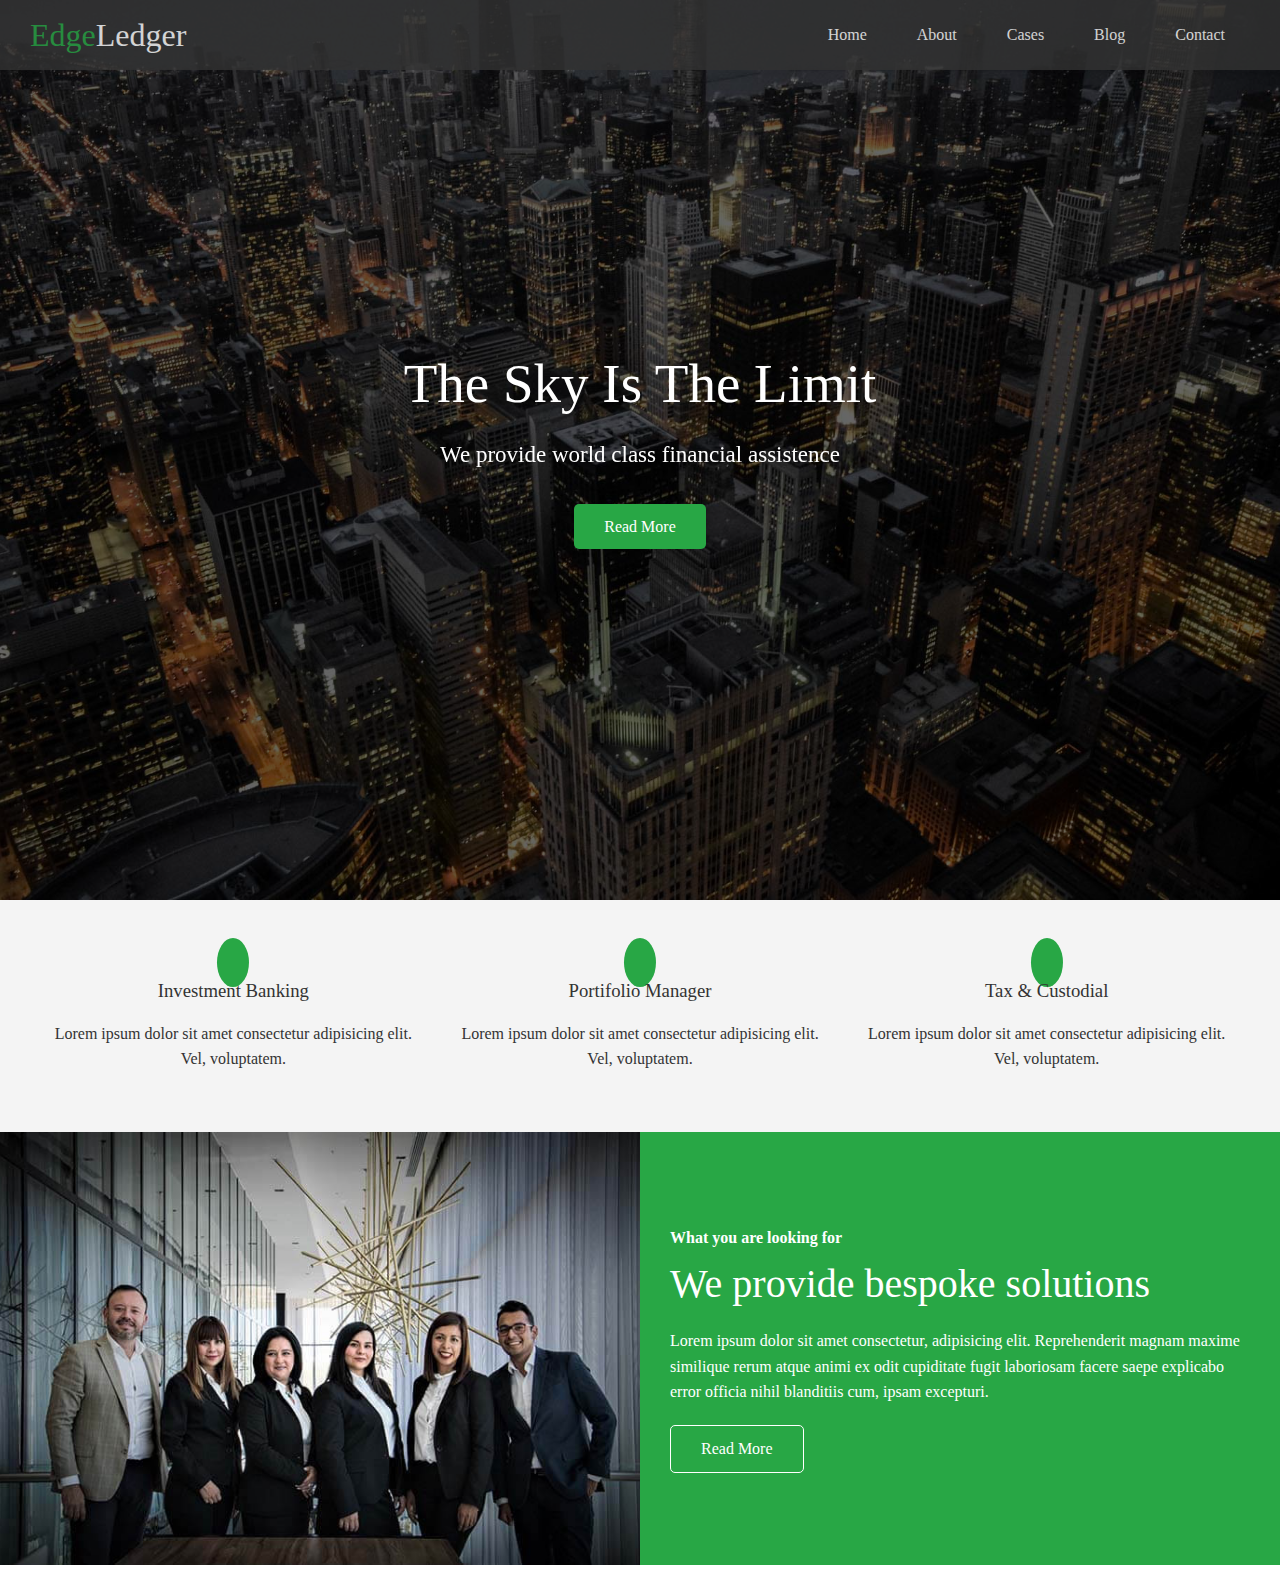
==== index.html @ 61ce8e3c "fix" ====
<!DOCTYPE html>
<html lang="pt-br">
<head>
    <meta charset="UTF-8">
    <meta http-equiv="X-UA-Compatible" content="IE=edge">
    <meta name="viewport" content="width=device-width, initial-scale=1.0">
    <link rel="stylesheet" href="https://cdnjs.cloudflare.com/ajax/libs/font-awesome/5.15.3/css/all.min.css" integrity="sha512-iBBXm8fW90+nuLcSKlbmrPcLa0OT92xO1BIsZ+ywDWZCvqsWgccV3gFoRBv0z+8dLJgyAHIhR35VZc2oM/gI1w==" crossorigin="anonymous" referrerpolicy="no-referrer" />
    <link rel="stylesheet" href="./style/utilities.css">
    <link rel="stylesheet" href="./style/style.css">
    <title>Bem Vindo ao EdgeLedger</title>
</head>
<body>
    <header id="" class="hero">
        <div id="navbar" class="navbar">
            <h1 class="logo">
                <span class="text-primary"><i class="fas fa-book-open"></i> Edge</span>Ledger
            </h1>
            <nav>
                <ul>
                    <li><a href="#home">Home</a></li>
                    <li><a href="#about">About</a></li>
                    <li><a href="#cases">Cases</a></li>
                    <li><a href="#blog">Blog</a></li>
                    <li><a href="#contact">Contact</a></li>
                </ul>
            </nav>
        </div>

        <div class="content">
            <h1>The Sky Is The Limit</h1>
            <p>We provide world class financial assistence</p>
            <a href="#about" class="btn"><i class="fas fa-chevron-right"></i> Read More</a>            
        </div>
    </header>

    <main>
        <!-- About: Icons -->
        <section id="about" class="icons bg-light">
            <div class="flex-items">
                <div>
                    <i class="fas fa-university fa-2x"></i>
                    <div>
                        <h3>Investment Banking</h3>
                        <p>Lorem ipsum dolor sit amet consectetur adipisicing elit. Vel, voluptatem.</p>
                    </div>
                </div>
                <div>
                    <i class="fas fa-book-reader fa-2x"></i>
                    <div>
                        <h3>Portifolio Manager</h3>
                        <p>Lorem ipsum dolor sit amet consectetur adipisicing elit. Vel, voluptatem.</p>
                    </div>
                </div>
                <div>
                    <i class="fas fa-pencil-alt fa-2x"></i>
                    <div>
                        <h3>Tax & Custodial</h3>
                        <p>Lorem ipsum dolor sit amet consectetur adipisicing elit. Vel, voluptatem.</p>
                    </div>
                </div>
            </div>
        </section>

        <!-- About: Solutions -->
        <section class="solutions flex-columns">
            <div class="row">
                <div class="column">
                    <div class="column-1">
                        <img src="./img/home/people.jpg" alt="">
                    </div>
                </div>
                <div class="column">
                    <div class="column-2 bg-primary">
                        <h4>What you are looking for</h4>
                        <h2>We provide bespoke solutions</h2>
                        <p>Lorem ipsum dolor sit amet consectetur, adipisicing elit. Reprehenderit magnam maxime similique rerum atque animi ex odit cupiditate fugit laboriosam facere saepe explicabo error officia nihil blanditiis cum, ipsam excepturi.</p>
                        <a href="#" class="btn btn-outline">
                            <i class="fas fa-chevron-right"></i>
                            Read More
                        </a>
                    </div>
                </div>
            </div>
        </section>
    </main>
</body>
</html>
---- style/utilities.css ----
/* Text Style */
.text-primary {
    color: #28a745;
}

.text-secondary {
    color: #0284d0;
}

/* BUTTON */
.btn {
    cursor: pointer;
    display: inline-block;
    padding: 10px 30px;
    color: #fff;
    background: #28a745;
    border: none;
    border-radius: 5px;
}

.btn:hover {
    opacity: 0.9;
}

.btn-primary, .bg-primary {
    background: #28a745;
    color: #fff;
}

.btn-secondary, .bg-secondary {
    background: #0284d0;
    color: #fff;
}

.btn-dark, .bg-dark {
    background: #333;
    color: #fff;
}

.btn-light, .bg-light {
    background: #f4f4f4;
    color: #333;
}

.btn-outline {
    background: transparent;
    border: 1px solid #fff;
}

/* FLEX ITEMS */
.flex-items {
    display: flex;
    text-align: center;
    justify-content: center;
    height: 100%;
}

.flex-items > div {
    padding: 20px;
}

/* FLEX COLUMNS */
.flex-columns .row {
    display: flex;
    flex-direction: row;
    flex-wrap: wrap;
    width: 100%;
}

.flex-columns .column {
    display: flex;
    flex-direction: column;
    flex-basis: 100%;
    flex: 1;
}

.flex-columns .column .column-1,
.flex-columns .column .column-2 {
    height: 100%;
}

.flex-columns img {
    width: 100%;
    height: 100%;
    object-fit: cover;
}

.flex-columns .column-2 {
    display: flex;
    flex-direction: column;
    align-items: flex-start;
    justify-content: center;
    padding: 30px;
}

.flex-columns h2 {
    font-size: 40px;
    font-weight: 100;
}

.flex-columns h4 {
    margin-bottom: 10px;
}

.flex-columns p {
    margin: 20px 0;
}
---- style/style.css ----
@import url('https://fonts.googleapis.com/css2?family=Open+Sans:wght@300;400&display=swap');

* {
    box-sizing: border-box;
    padding: 0;
    margin: 0;
}
body {
    font-family: 'Open Sans' sans-serif;
    background-color: #fff;
    color: #333;
    line-height: 1.6;
}

ul {
    list-style: none;
}

a {
    color: #333;
    text-decoration: none;
}

h1, h2 {
    font-weight: 300;
    line-height: 1.2;
}

p {
    margin: 10px 0;
}

img {
    width: 100%;
}


/* HEADER */

.hero {
    background: url(../img/home/showcase.jpg) no-repeat center center/cover;
    height: 100vh;
    position: relative;
    color: #fff;
}

.hero .content {
    display: flex;
    flex-direction: column;
    align-items: center;    
    justify-content: center;
    text-align: center;
    height: 100%;
    padding: 0 20px;
}

.hero .content h1 {
    font-size: 55px;
}

.hero .content p {
    font-size: 23px;
    max-width: 600px;
    margin:  20px 0 30px;
}

.hero::before {
    content: '';
    position: absolute;
    top: 0;
    left: 0;
    width: 100%;
    height: 100%;
    background: rgba(0,0,0,0.6);
}

.hero * {
    z-index: 10;
}

/* NAVBAR */

.navbar {
    display: flex;
    align-items: center;
    justify-content: space-between;
    background-color: #333;
    color: #fff;
    opacity: 0.8;
    width: 100%;
    height: 70px;
    position: fixed;
    top: 0px;
    padding: 0 30px;
}

.navbar a {
    color: #fff;
    padding: 10px 20px;
    margin: 0 5px;
}

.navbar a:hover {
   border-bottom: #28a745 2px solid; 
}

.navbar ul {
    display: flex;
    
}

.navbar .logo {
    font-weight: 400;
}

/* ICONS */

.icons {
    padding: 30px;
}

.icons h3 {
    font-weight: 400;
    margin-bottom: 15px;
}

.icons i {
    background: #28a745;
    color: #fff;
    padding: 1rem;
    border-radius: 50%;
    margin-bottom: 15px;
}
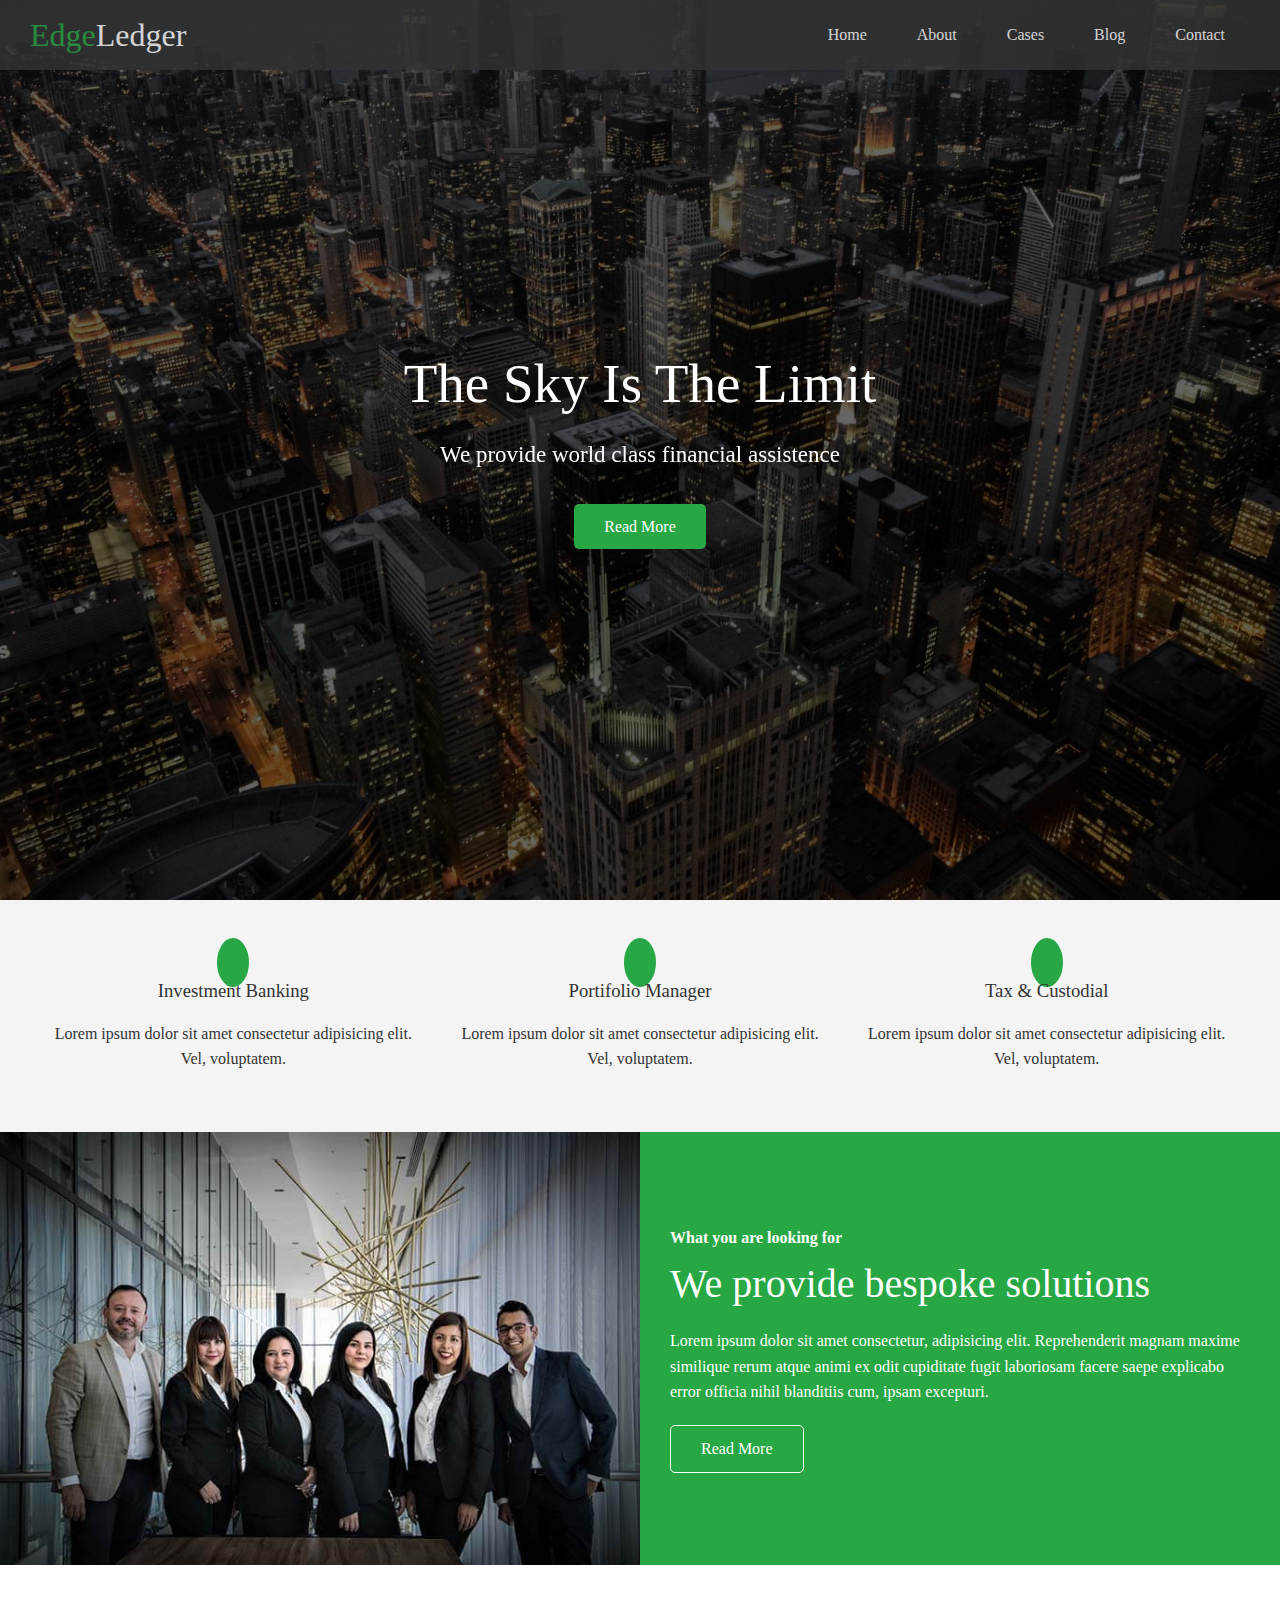
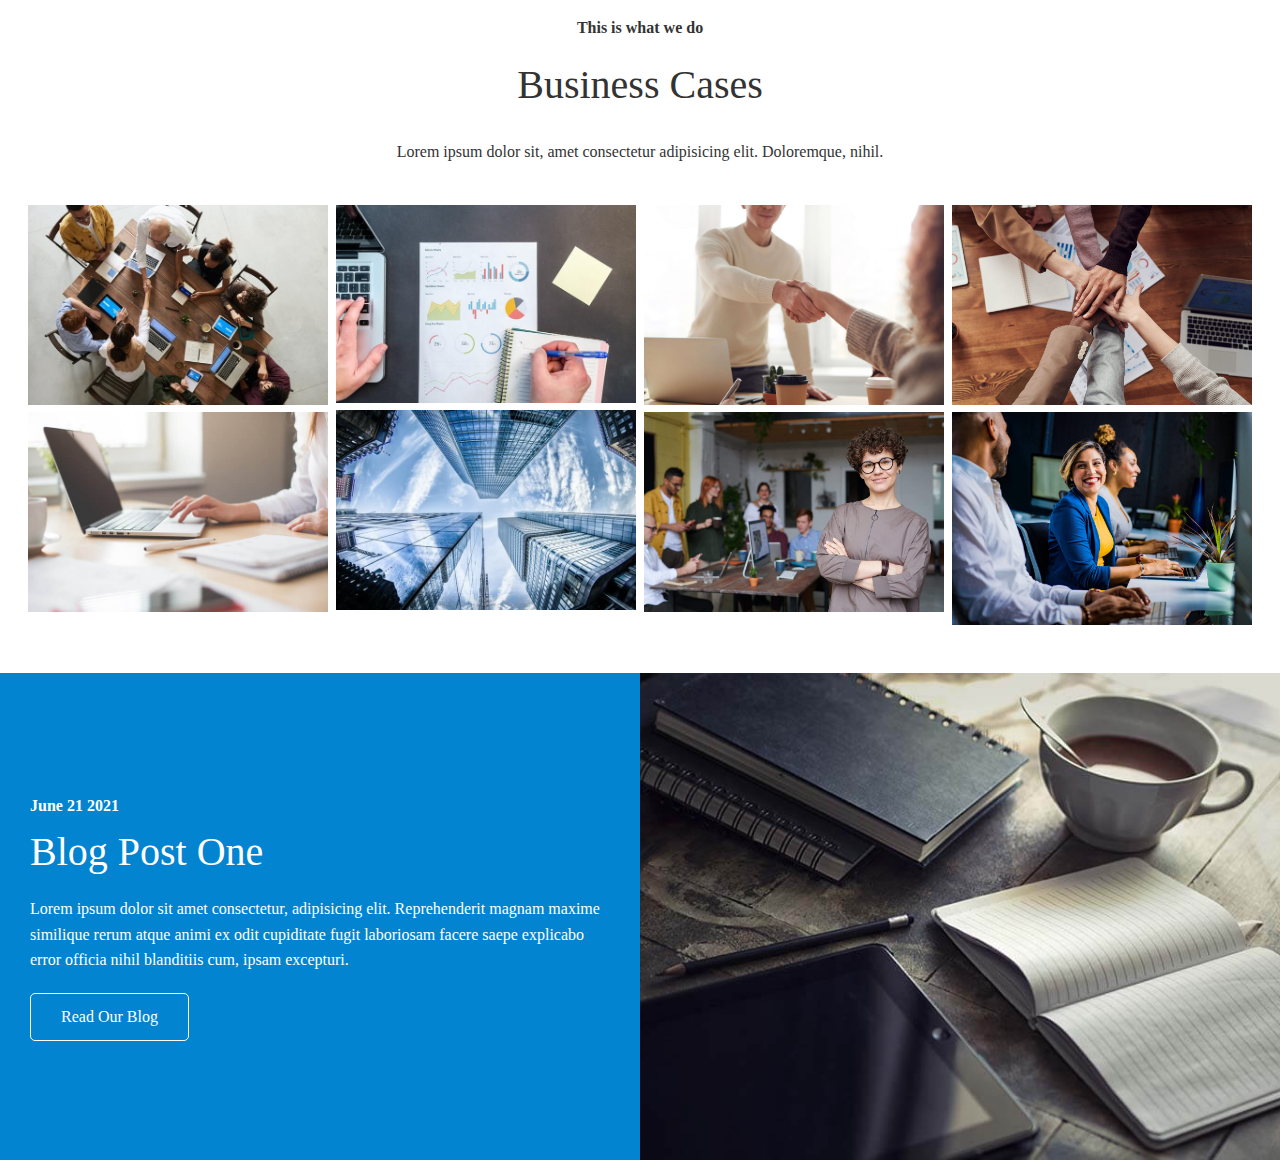
==== commit 6fb5eb68: "fix and fixes" ====
--- a/index.html
+++ b/index.html
@@ -10,7 +10,7 @@
     <title>Bem Vindo ao EdgeLedger</title>
 </head>
 <body>
-    <header id="" class="hero">
+    <header id="home" class="hero">
         <div id="navbar" class="navbar">
             <h1 class="logo">
                 <span class="text-primary"><i class="fas fa-book-open"></i> Edge</span>Ledger
@@ -82,6 +82,57 @@
                 </div>
             </div>
         </section>
+
+        <!-- Cases -->
+        <section id="cases" class="cases flex-grid section-padding">
+            <header class="section-header">
+                <h4>This is what we do</h4>
+                <h2>Business Cases</h2>
+                <p>Lorem ipsum dolor sit, amet consectetur adipisicing elit. Doloremque, nihil.</p>
+            </header>
+
+            <div class="row">
+                <div class="collumn">
+                    <img src="./img/cases/cases1.jpg" alt="">
+                    <img src="./img/cases/cases2.jpg" alt="">
+                </div>
+                <div class="collumn">
+                    <img src="./img/cases/cases3.jpg" alt="">
+                    <img src="./img/cases/cases4.jpg" alt="">
+                </div>
+                <div class="collumn">
+                    <img src="./img/cases/cases5.jpg" alt="">
+                    <img src="./img/cases/cases6.jpg" alt="">
+                </div>
+                <div class="collumn">
+                    <img src="./img/cases/cases7.jpg" alt="">
+                    <img src="./img/cases/cases8.jpg" alt="">
+                </div>
+            </div>
+        </section>
+
+        <!-- Blog -->
+        <section id="blog" class="blog flex-columns flex-reverse">
+            <div class="row">
+                <div class="column">
+                    <div class="column-1">
+                        <img src="./img/home/blog.jpg" alt="">
+                    </div>
+                </div>
+                <div class="column">
+                    <div class="column-2 bg-secondary">
+                        <h4>June 21 2021</h4>
+                        <h2>Blog Post One</h2>
+                        <p>Lorem ipsum dolor sit amet consectetur, adipisicing elit. Reprehenderit magnam maxime similique rerum atque animi ex odit cupiditate fugit laboriosam facere saepe explicabo error officia nihil blanditiis cum, ipsam excepturi.</p>
+                        <a href="#" class="btn btn-outline">
+                            <i class="fas fa-chevron-right"></i>
+                            Read Our Blog
+                        </a>
+                    </div>
+                </div>
+            </div>
+        </section>
+
     </main>
 </body>
 </html>--- a/style/utilities.css
+++ b/style/utilities.css
@@ -60,6 +60,10 @@
 }
 
 /* FLEX COLUMNS */
+.flex-columns.flex-reverse .row {
+    flex-direction: row-reverse;
+}
+
 .flex-columns .row {
     display: flex;
     flex-direction: row;
@@ -104,4 +108,38 @@
 
 .flex-columns p {
     margin: 20px 0;
-}+}
+
+/* Section Header */
+.section-header {
+    padding: 30px;
+    display: flex;
+    flex-direction: column;
+    align-items: center;
+    justify-content: center;
+    text-align: center;
+}
+
+.section-header h2 {
+    font-size: 40px;
+    margin: 20px 0;
+}
+
+.section-padding {
+    padding: 20px 20px 40px;
+}
+
+/* flex-grid */
+.flex-grid .row {
+    display: flex;
+    flex-wrap: wrap;
+    padding: 0 4px;
+}
+
+.flex-grid .collumn {
+    flex: 25%;
+    max-width: 25%;
+    padding: 0 4px;
+}
+
+/* Blog */
--- a/style/style.css
+++ b/style/style.css
@@ -130,4 +130,10 @@
     padding: 1rem;
     border-radius: 50%;
     margin-bottom: 15px;
+}
+
+
+/* cases */
+.cases img:hover {
+    opacity: 0.7;
 }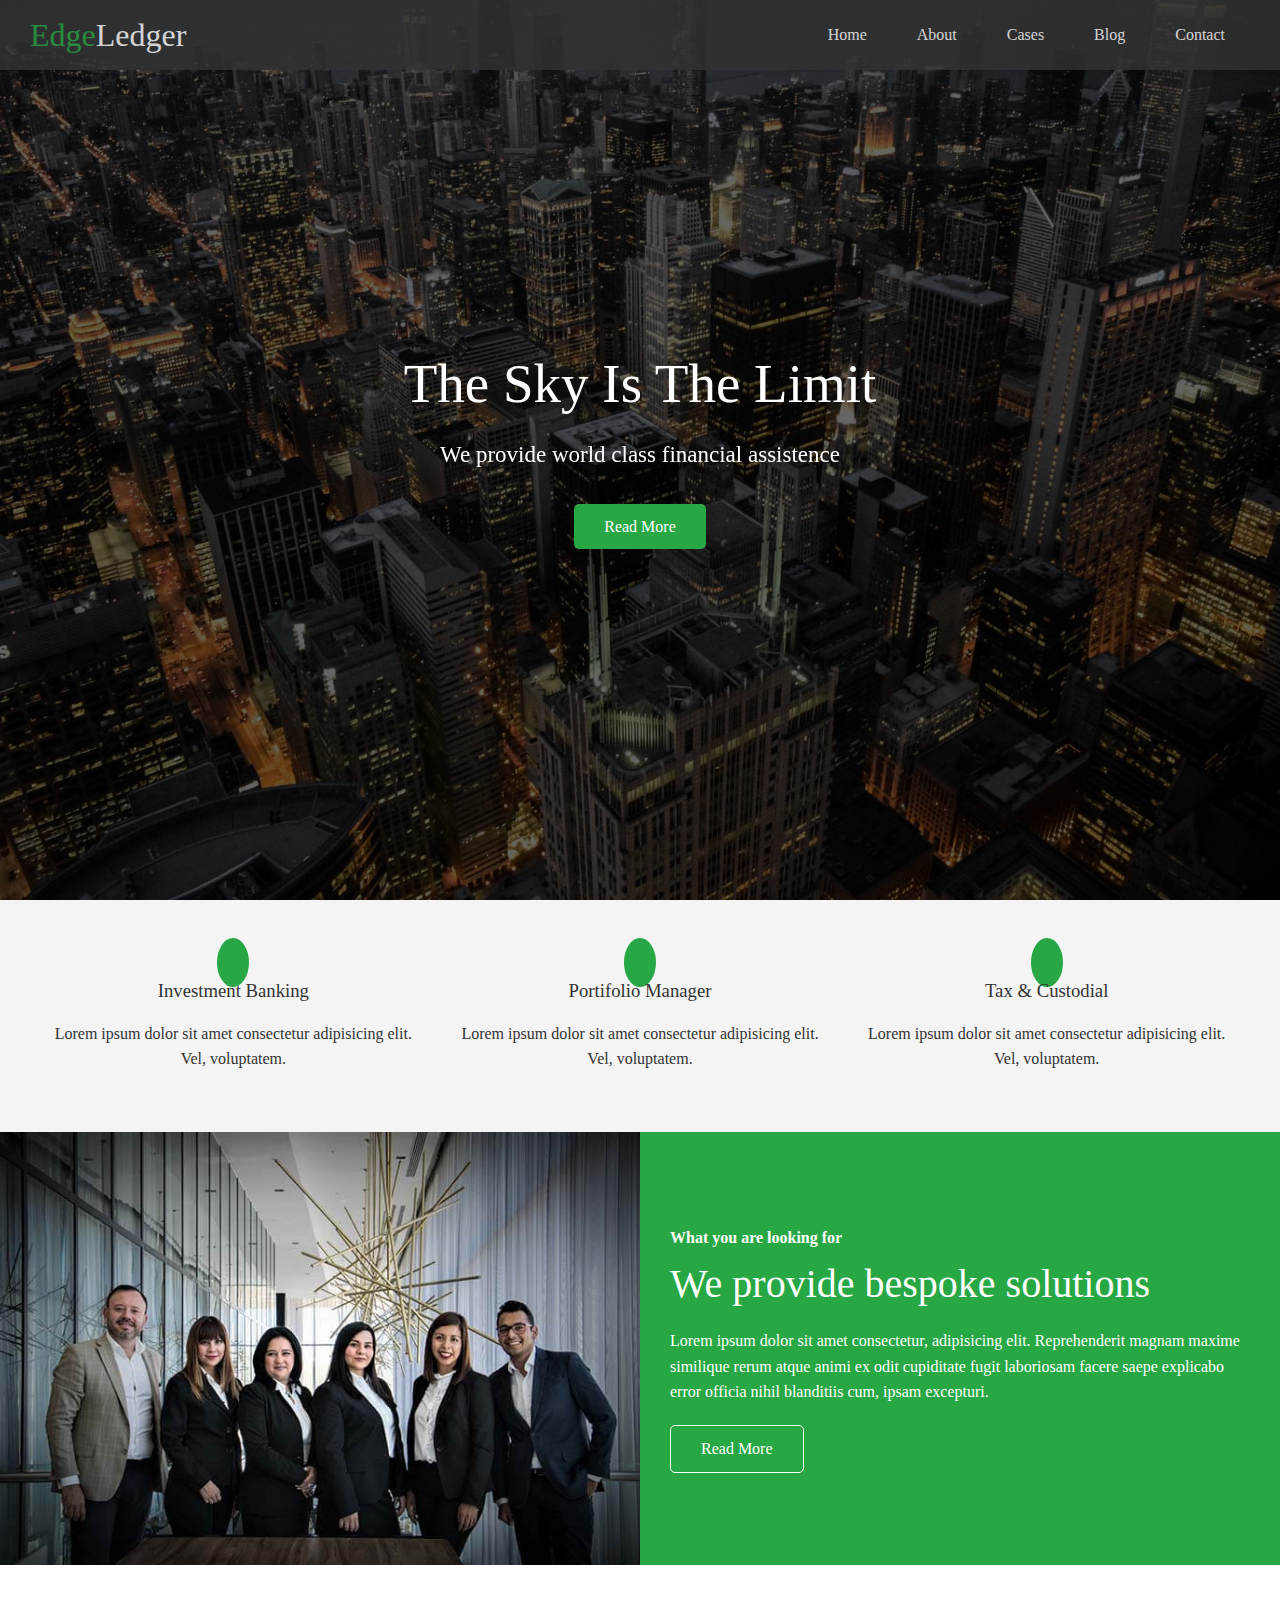
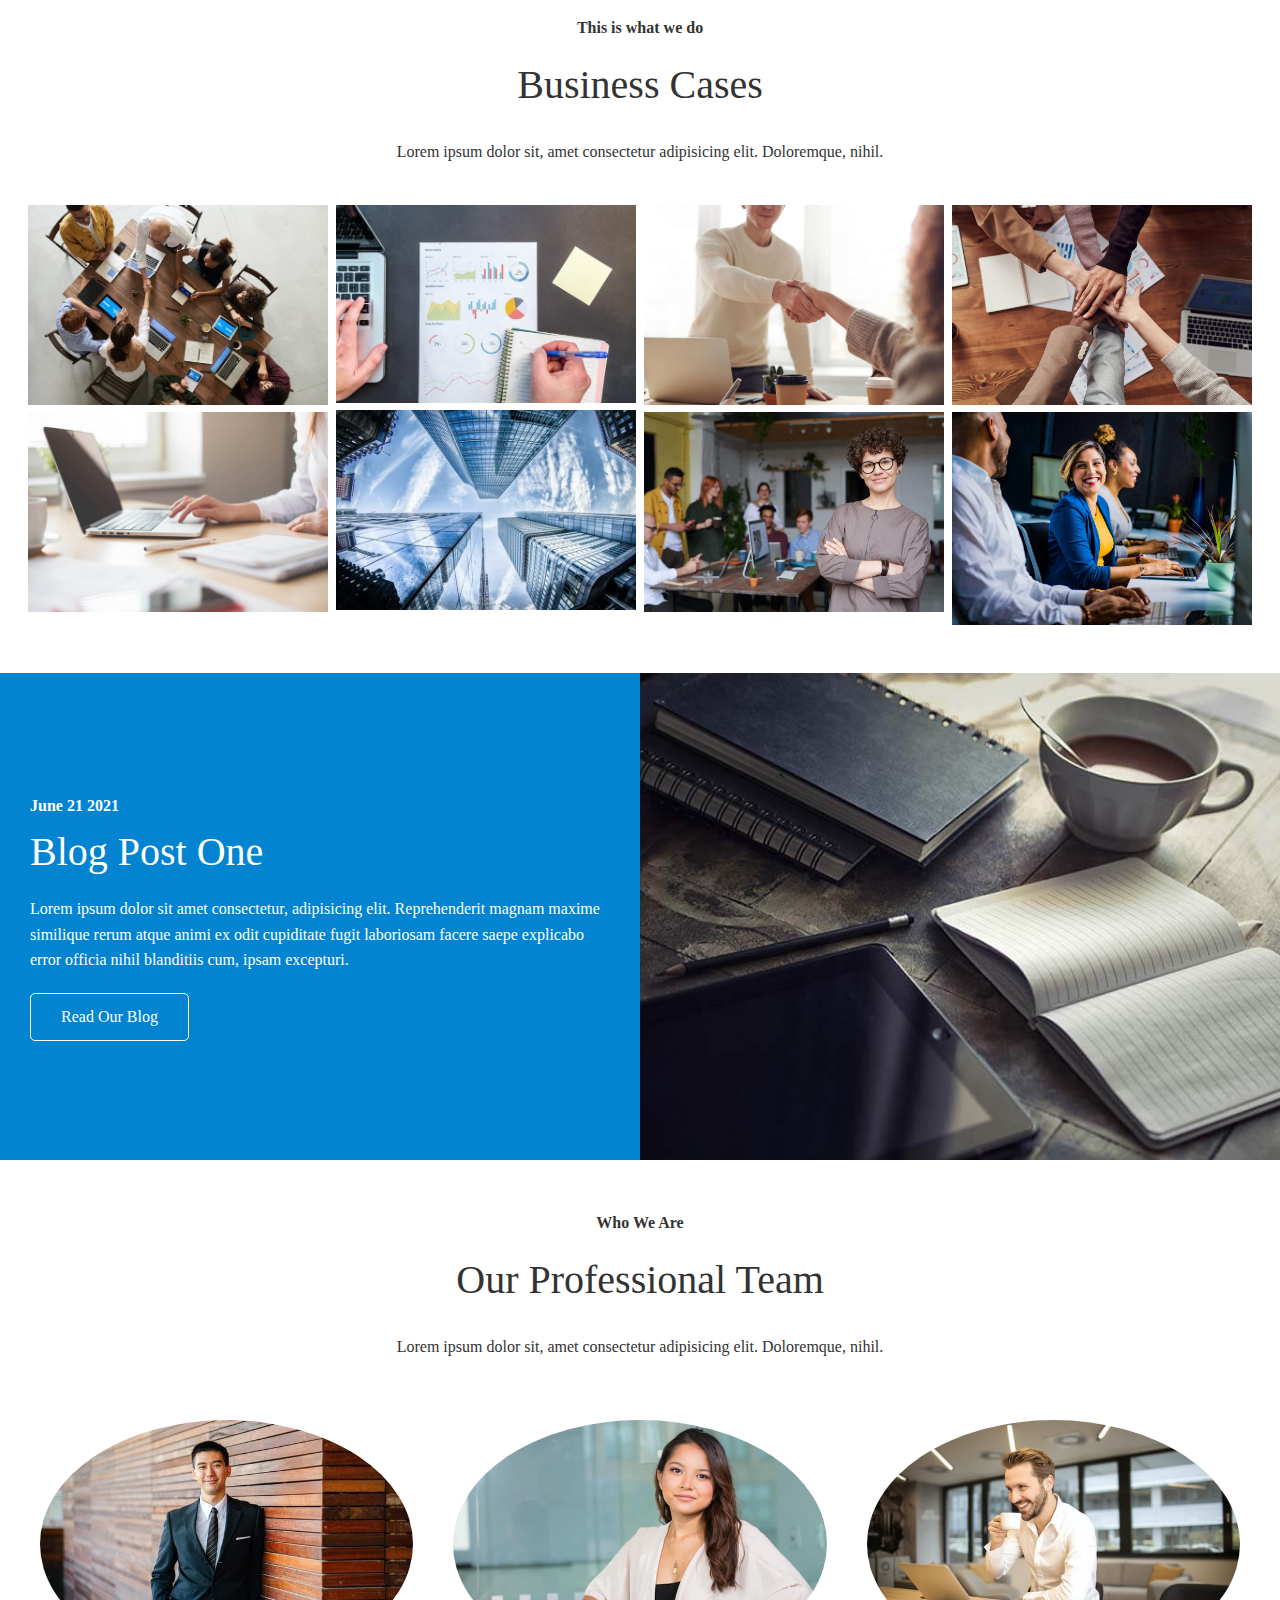
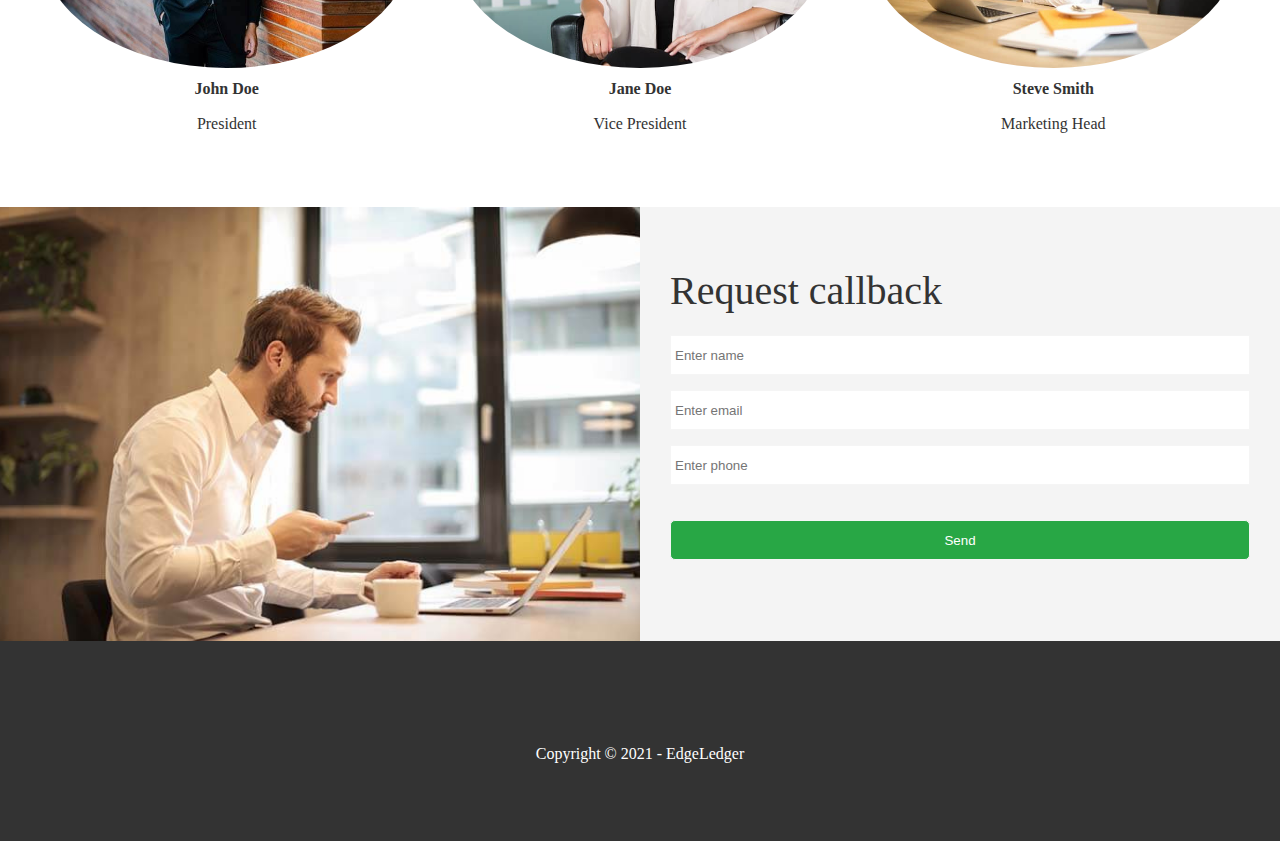
==== commit a14ed759: "all done" ====
--- a/index.html
+++ b/index.html
@@ -133,6 +133,72 @@
             </div>
         </section>
 
+        <!-- Team -->
+        <section id="team" class="team section-padding">
+            <header class="section-header">
+                <h4>Who We Are</h4>
+                <h2>Our Professional Team</h2>
+                <p>Lorem ipsum dolor sit, amet consectetur adipisicing elit. Doloremque, nihil.</p>
+            </header>
+            <div class="flex-items">
+                <div>
+                    <img src="./img/team/person1.jpg" alt="">
+                    <h4>John Doe</h4>
+                    <p>President</p>
+                </div>
+                <div>
+                    <img src="./img/team/person2.jpg" alt="">
+                    <h4>Jane Doe</h4>
+                    <p>Vice President</p>
+                </div>
+                <div>
+                    <img src="./img/team/person3.jpg" alt="">
+                    <h4>Steve Smith</h4>
+                    <p>Marketing Head</p>
+                </div>
+            </div>
+        </section>
+
+        <!-- Contact -->
+        <section id="contact" class="contact flex-columns">
+            <div class="row">
+                <div class="column">
+                    <div class="column-1">
+                        <img src="./img/home/contact.jpg" alt="">
+                    </div>
+                </div>
+                <div class="column">
+                    <div class="column-2 bg-light">
+                        <h2>Request callback</h2>
+                        <form action="" class="callback-form">
+                            <div class="form-control">
+                                <label for="name"></label>
+                                <input type="text" name="name" id="name" placeholder="Enter name">
+                            </div>
+                            <div class="form-control">
+                                <label for="email"></label>
+                                <input type="email" name="email" id="email" placeholder="Enter email">
+                            </div>
+                            <div class="form-control">
+                                <label for="name"></label>
+                                <input type="text" name="phone" id="phone" placeholder="Enter phone">
+                            </div>
+                            <input type="submit" value="Send" id="submit" class="btn">
+                        </form>
+                    </div>
+                </div>
+            </div>
+        </section>
     </main>
+    
+    <footer class="footer bg-dark">
+        <div class="social">
+            <a href="#"><i class="fab fa-facebook fa-2x"></i></a>
+            <a href="#"><i class="fab fa-twitter fa-2x"></i></a>
+            <a href="#"><i class="fab fa-instagram fa-2x"></i></a>
+            <a href="#"><i class="fab fa-linkedin fa-2x"></i></a>
+        </div>
+        <p>Copyright &copy; 2021 - EdgeLedger</p>
+    </footer>
 </body>
 </html>--- a/style/style.css
+++ b/style/style.css
@@ -136,4 +136,62 @@
 /* cases */
 .cases img:hover {
     opacity: 0.7;
+}
+
+/* team */
+.team img {
+    border-radius: 50%;
+}
+
+/* Callback Form */
+.callback-form {
+    width: 100%;
+    padding: 20px 0;
+}
+
+.callcabk-form label {
+    display: block;
+    margin-bottom: 5px;
+}
+
+.callback-form .form-control {
+    margin-bottom: 15px;
+}
+
+.callback-form input {
+    width: 100%;
+    padding: 4px;
+    height: 40px;
+    border: #f5f5f5 1px solid;
+}
+
+.callback-form input:focus {
+    outline-color: #28a745;
+}
+
+.callback-form .btn {
+    padding: 12px 0;
+    margin-top: 20px;
+}
+
+/* footer */
+.footer {
+    display: flex;
+    flex-direction: column;
+    align-items: center;
+    justify-content: center;
+    text-align: center;
+    height: 200px;
+}
+
+.footer a {
+    color: #fff;
+}
+
+.footer a:hover {
+    color: #28a745;
+}
+
+.footer .social > * {
+    margin-right: 30px;
 }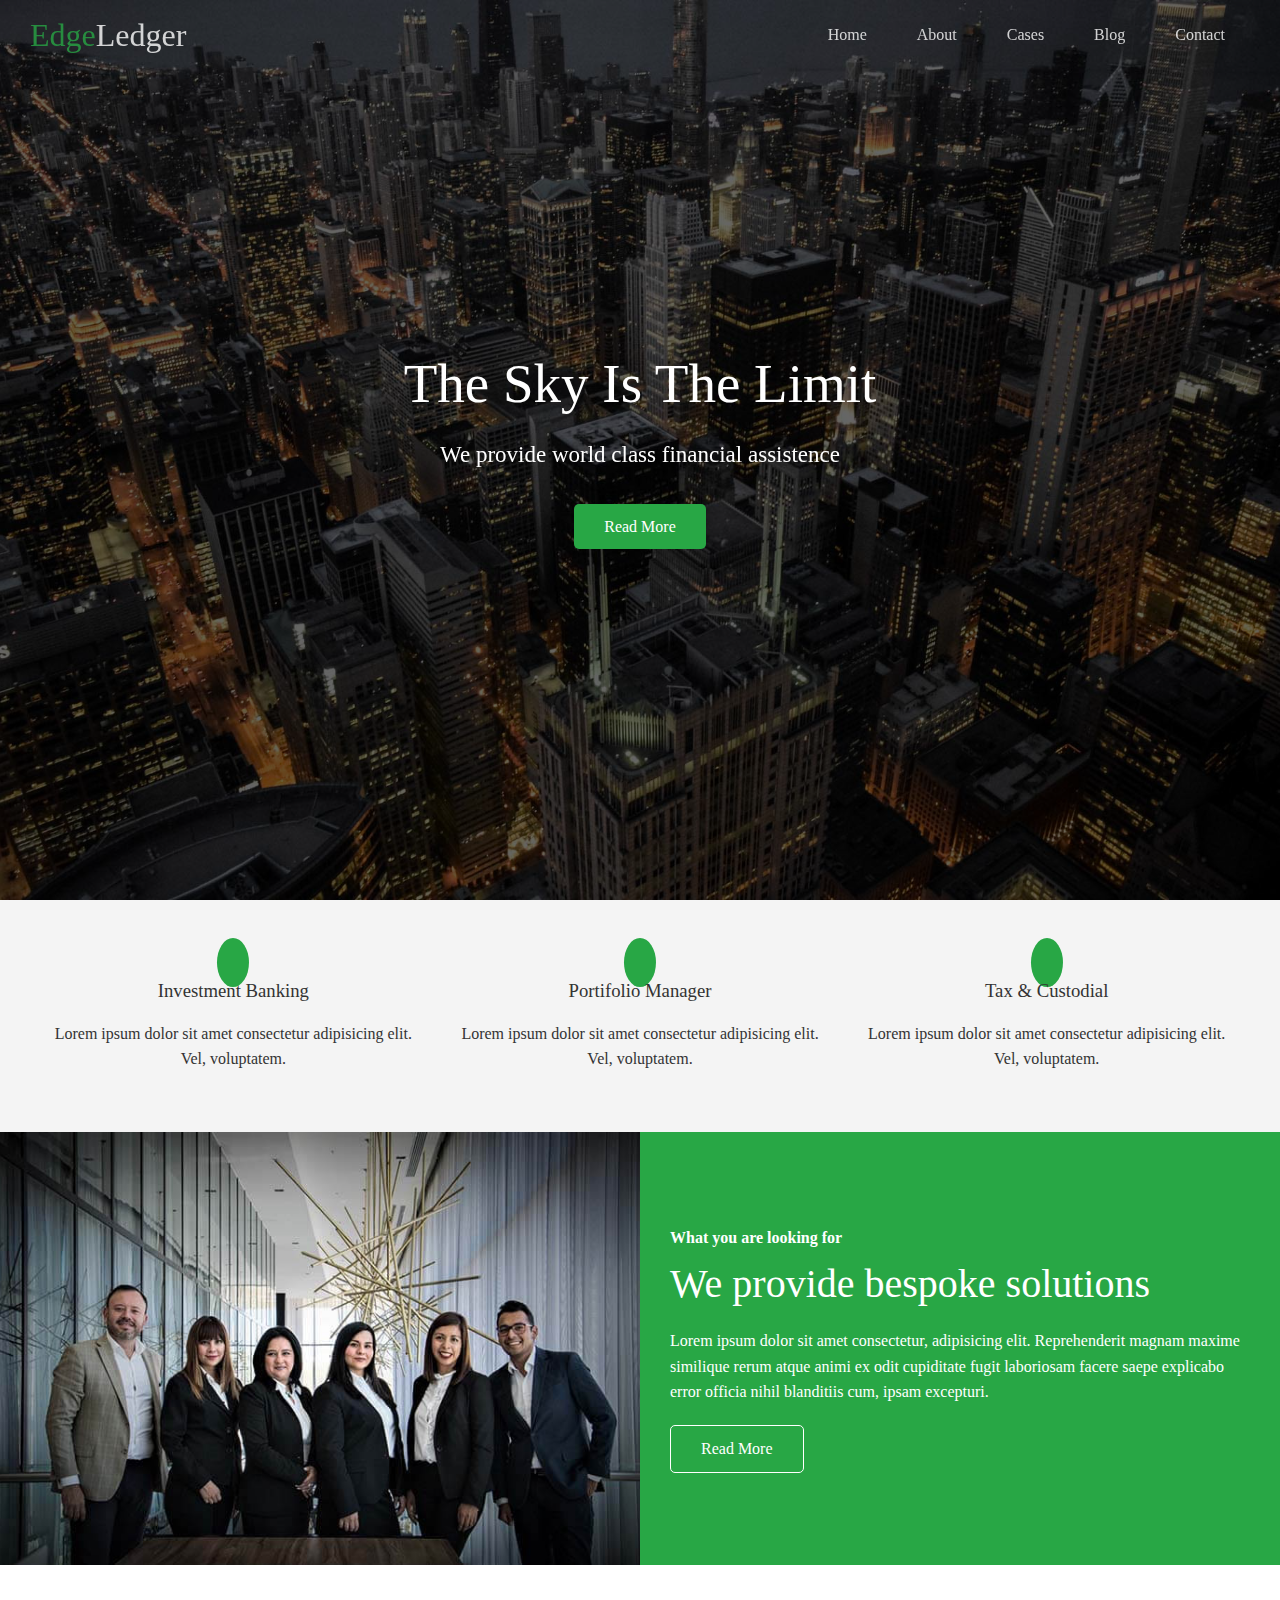
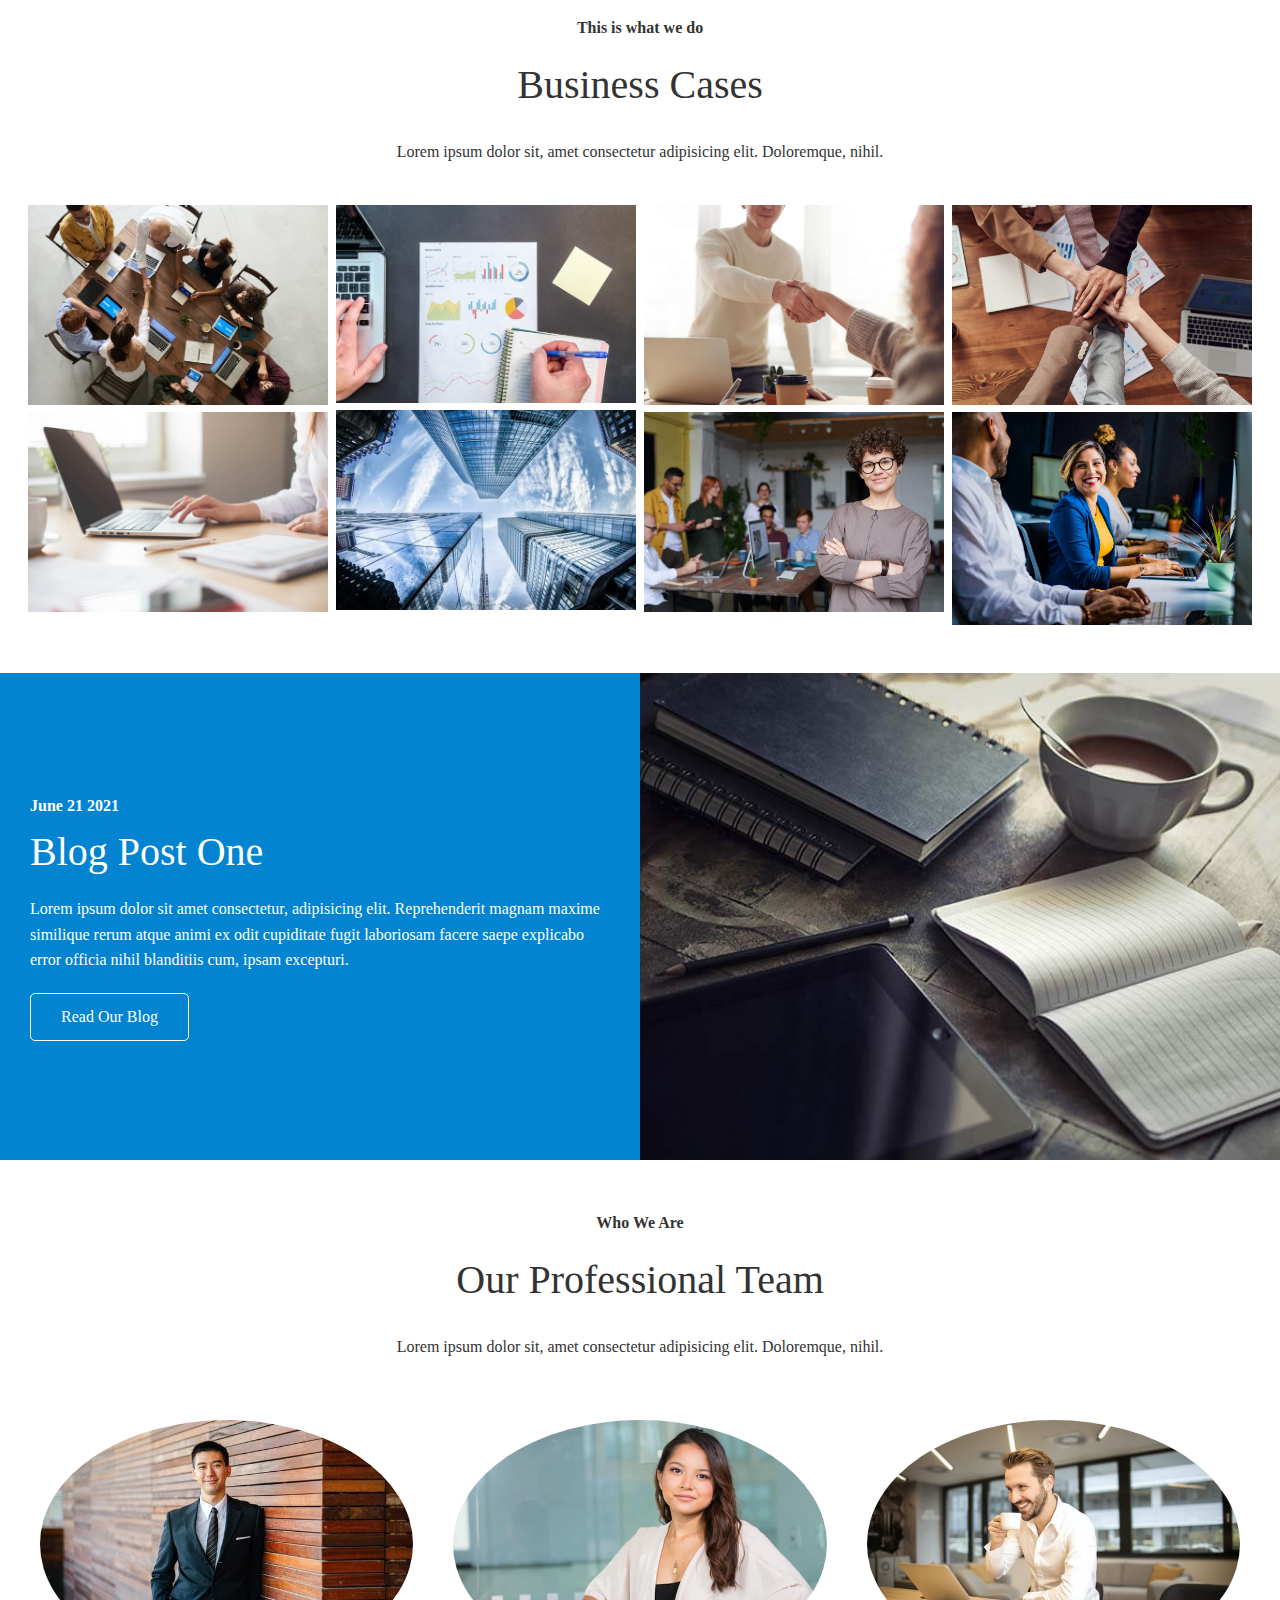
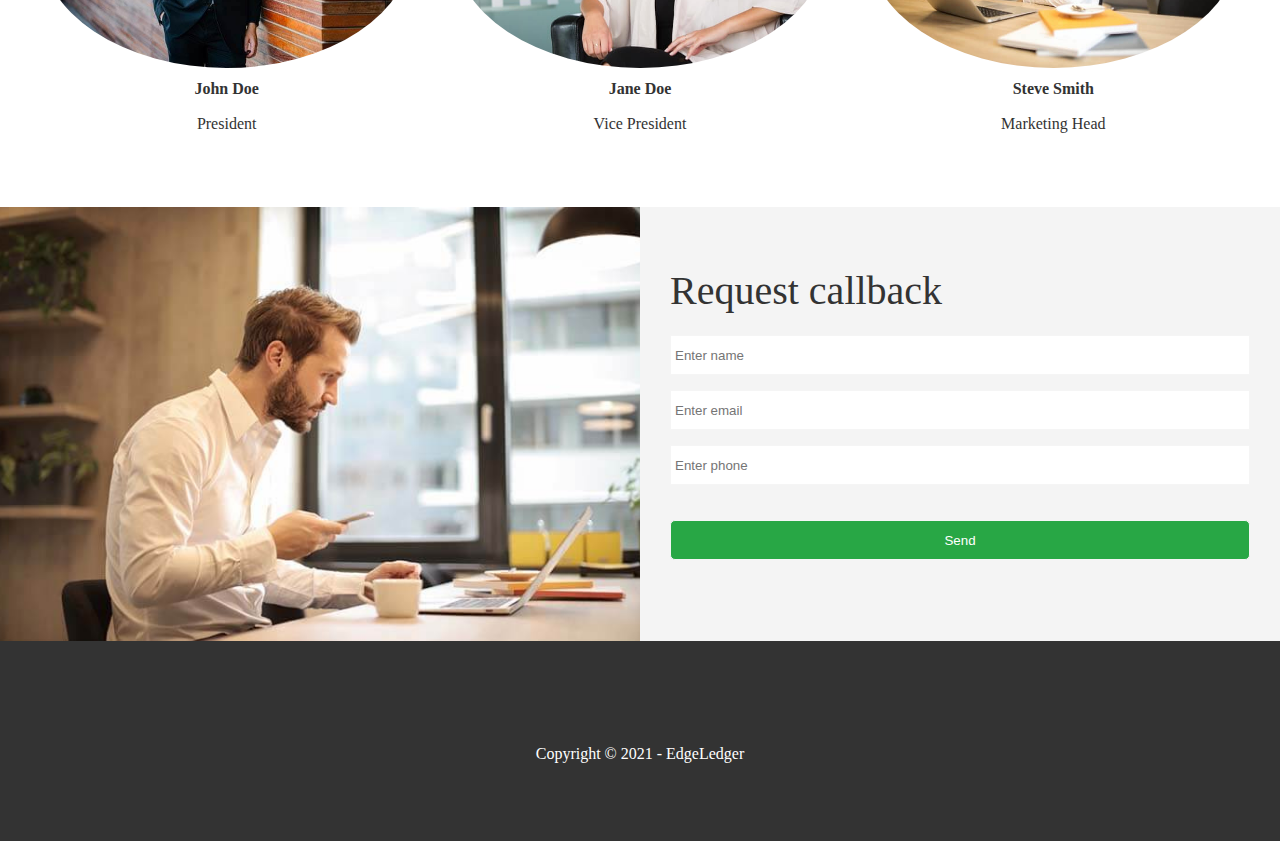
==== commit dd350e28: "js" ====
--- a/index.html
+++ b/index.html
@@ -1,17 +1,19 @@
 <!DOCTYPE html>
-<html lang="pt-br">
+<html lang="en">
 <head>
     <meta charset="UTF-8">
     <meta http-equiv="X-UA-Compatible" content="IE=edge">
     <meta name="viewport" content="width=device-width, initial-scale=1.0">
     <link rel="stylesheet" href="https://cdnjs.cloudflare.com/ajax/libs/font-awesome/5.15.3/css/all.min.css" integrity="sha512-iBBXm8fW90+nuLcSKlbmrPcLa0OT92xO1BIsZ+ywDWZCvqsWgccV3gFoRBv0z+8dLJgyAHIhR35VZc2oM/gI1w==" crossorigin="anonymous" referrerpolicy="no-referrer" />
-    <link rel="stylesheet" href="./style/utilities.css">
-    <link rel="stylesheet" href="./style/style.css">
-    <title>Bem Vindo ao EdgeLedger</title>
+    <link rel="stylesheet" href="./css/utilities.css">
+    <link rel="stylesheet" href="./css/mobile.css" media="(max-width: 768px)">
+    <link rel="stylesheet" href="./css/style.css" media="(min-width: 769px)">
+    <script src="./script/index.js"></script>
+    <title>Wellcome to EdgeLedger</title>
 </head>
 <body>
     <header id="home" class="hero">
-        <div id="navbar" class="navbar">
+        <div id="navbar" class="navbar top">
             <h1 class="logo">
                 <span class="text-primary"><i class="fas fa-book-open"></i> Edge</span>Ledger
             </h1>
@@ -92,19 +94,19 @@
             </header>
 
             <div class="row">
-                <div class="collumn">
+                <div class="column">
                     <img src="./img/cases/cases1.jpg" alt="">
                     <img src="./img/cases/cases2.jpg" alt="">
                 </div>
-                <div class="collumn">
+                <div class="column">
                     <img src="./img/cases/cases3.jpg" alt="">
                     <img src="./img/cases/cases4.jpg" alt="">
                 </div>
-                <div class="collumn">
+                <div class="column">
                     <img src="./img/cases/cases5.jpg" alt="">
                     <img src="./img/cases/cases6.jpg" alt="">
                 </div>
-                <div class="collumn">
+                <div class="column">
                     <img src="./img/cases/cases7.jpg" alt="">
                     <img src="./img/cases/cases8.jpg" alt="">
                 </div>
@@ -124,7 +126,7 @@
                         <h4>June 21 2021</h4>
                         <h2>Blog Post One</h2>
                         <p>Lorem ipsum dolor sit amet consectetur, adipisicing elit. Reprehenderit magnam maxime similique rerum atque animi ex odit cupiditate fugit laboriosam facere saepe explicabo error officia nihil blanditiis cum, ipsam excepturi.</p>
-                        <a href="#" class="btn btn-outline">
+                        <a href="blog.html" class="btn btn-outline">
                             <i class="fas fa-chevron-right"></i>
                             Read Our Blog
                         </a>
--- a/css/utilities.css
+++ b/css/utilities.css
@@ -0,0 +1,145 @@
+/* Text Style */
+.text-primary {
+    color: #28a745;
+}
+
+.text-secondary {
+    color: #0284d0;
+}
+
+/* BUTTON */
+.btn {
+    cursor: pointer;
+    display: inline-block;
+    padding: 10px 30px;
+    color: #fff;
+    background: #28a745;
+    border: none;
+    border-radius: 5px;
+}
+
+.btn:hover {
+    opacity: 0.9;
+}
+
+.btn-primary, .bg-primary {
+    background: #28a745;
+    color: #fff;
+}
+
+.btn-secondary, .bg-secondary {
+    background: #0284d0;
+    color: #fff;
+}
+
+.btn-dark, .bg-dark {
+    background: #333;
+    color: #fff;
+}
+
+.btn-light, .bg-light {
+    background: #f4f4f4;
+    color: #333;
+}
+
+.btn-outline {
+    background: transparent;
+    border: 1px solid #fff;
+}
+
+/* FLEX ITEMS */
+.flex-items {
+    display: flex;
+    text-align: center;
+    justify-content: center;
+    height: 100%;
+}
+
+.flex-items > div {
+    padding: 20px;
+}
+
+/* FLEX COLUMNS */
+.flex-columns.flex-reverse .row {
+    flex-direction: row-reverse;
+}
+
+.flex-columns .row {
+    display: flex;
+    flex-direction: row;
+    flex-wrap: wrap;
+    width: 100%;
+}
+
+.flex-columns .column {
+    display: flex;
+    flex-direction: column;
+    flex-basis: 100%;
+    flex: 1;
+}
+
+.flex-columns .column .column-1,
+.flex-columns .column .column-2 {
+    height: 100%;
+}
+
+.flex-columns img {
+    width: 100%;
+    height: 100%;
+    object-fit: cover;
+}
+
+.flex-columns .column-2 {
+    display: flex;
+    flex-direction: column;
+    align-items: flex-start;
+    justify-content: center;
+    padding: 30px;
+}
+
+.flex-columns h2 {
+    font-size: 40px;
+    font-weight: 100;
+}
+
+.flex-columns h4 {
+    margin-bottom: 10px;
+}
+
+.flex-columns p {
+    margin: 20px 0;
+}
+
+/* Section Header */
+.section-header {
+    padding: 30px;
+    display: flex;
+    flex-direction: column;
+    align-items: center;
+    justify-content: center;
+    text-align: center;
+}
+
+.section-header h2 {
+    font-size: 40px;
+    margin: 20px 0;
+}
+
+.section-padding {
+    padding: 20px 20px 40px;
+}
+
+/* flex-grid */
+.flex-grid .row {
+    display: flex;
+    flex-wrap: wrap;
+    padding: 0 4px;
+}
+
+.flex-grid .column {
+    flex: 25%;
+    max-width: 25%;
+    padding: 0 4px;
+}
+
+/* Blog */
--- a/css/mobile.css
+++ b/css/mobile.css
@@ -0,0 +1,207 @@
+@import url('https://fonts.googleapis.com/css2?family=Open+Sans:wght@300;400&display=swap');
+
+* {
+    box-sizing: border-box;
+    padding: 0;
+    margin: 0;
+}
+body {
+    font-family: 'Open Sans' sans-serif;
+    background-color: #fff;
+    color: #333;
+    line-height: 1.6;
+}
+
+ul {
+    list-style: none;
+}
+
+a {
+    color: #333;
+    text-decoration: none;
+}
+
+h1, h2 {
+    font-weight: 300;
+    line-height: 1.2;
+}
+
+p {
+    margin: 10px 0;
+}
+
+img {
+    width: 100%;
+}
+
+
+/* HEADER */
+
+.hero {
+    background: url(../img/home/showcase.jpg) no-repeat center center/cover;
+    height: 100vh;
+    position: relative;
+    color: #fff;
+}
+
+.hero .content {
+    display: flex;
+    flex-direction: column;
+    align-items: center;    
+    justify-content: center;
+    text-align: center;
+    height: 100%;
+    padding: 0 20px;
+}
+
+.hero .content h1 {
+    font-size: 55px;
+}
+
+.hero .content p {
+    font-size: 23px;
+    max-width: 600px;
+    margin:  20px 0 30px;
+}
+
+.hero::before {
+    content: '';
+    position: absolute;
+    top: 0;
+    left: 0;
+    width: 100%;
+    height: 100%;
+    background: rgba(0,0,0,0.6);
+}
+
+.hero * {
+    z-index: 10;
+}
+
+/* NAVBAR */
+
+.navbar {
+    display: flex;
+    flex-direction: column;
+    align-items: center;
+    justify-content: space-between;
+    background-color: #333;
+    color: #fff;
+    opacity: 0.8;
+    width: 100%;
+    height: 120px;
+    position: fixed;
+    top: 0px;
+    padding: 20px;
+}
+
+.navbar a {
+    color: #fff;
+    padding: 10px 10px;
+    margin: 0 3px;
+}
+
+.navbar a:hover {
+   border-bottom: #28a745 2px solid; 
+}
+
+.navbar ul {
+    display: flex;
+    
+}
+
+.navbar .logo {
+    font-weight: 400;
+}
+
+/* ICONS */
+.flex-items {
+    flex-direction: column;
+}
+
+.icons {
+    padding: 30px;
+}
+
+.icons h3 {
+    font-weight: 400;
+    margin-bottom: 15px;
+}
+
+.icons i {
+    background: #28a745;
+    color: #fff;
+    padding: 1rem;
+    border-radius: 50%;
+    margin-bottom: 15px;
+}
+
+.flex-columns .column, .flex-grid .column {
+    flex: 100%;
+    max-width: 100%;
+}
+
+
+/* cases */
+.cases img:hover {
+    opacity: 0.7;
+}
+
+/* team */
+.team img {
+    border-radius: 50%;
+    width: 70%;
+}
+
+/* Callback Form */
+.callback-form {
+    width: 100%;
+    padding: 20px 0;
+}
+
+.callcabk-form label {
+    display: block;
+    margin-bottom: 5px;
+}
+
+.callback-form .form-control {
+    margin-bottom: 15px;
+}
+
+.callback-form input {
+    width: 100%;
+    padding: 4px;
+    height: 40px;
+    border: #f5f5f5 1px solid;
+}
+
+.callback-form input:focus {
+    outline-color: #28a745;
+}
+
+.callback-form .btn {
+    padding: 12px 0;
+    margin-top: 20px;
+}
+
+/* footer */
+.footer {
+    display: flex;
+    flex-direction: column;
+    align-items: center;
+    justify-content: center;
+    text-align: center;
+    height: 200px;
+}
+
+.footer a {
+    color: #fff;
+}
+
+.footer a:hover {
+    color: #28a745;
+}
+
+.footer .social > * {
+    margin-right: 30px;
+}--- a/css/style.css
+++ b/css/style.css
@@ -0,0 +1,228 @@
+@import url("https://fonts.googleapis.com/css2?family=Open+Sans:wght@300;400&display=swap");
+
+* {
+  box-sizing: border-box;
+  padding: 0;
+  margin: 0;
+}
+body {
+  font-family: "Open Sans" sans-serif;
+  background-color: #fff;
+  color: #333;
+  line-height: 1.6;
+}
+
+ul {
+  list-style: none;
+}
+
+a {
+  color: #333;
+  text-decoration: none;
+}
+
+h1,
+h2 {
+  font-weight: 300;
+  line-height: 1.2;
+}
+
+p {
+  margin: 10px 0;
+}
+
+img {
+  width: 100%;
+}
+
+/* HEADER */
+
+.hero {
+  background: url(../img/home/showcase.jpg) no-repeat center center/cover;
+  height: 100vh;
+  position: relative;
+  color: #fff;
+}
+
+.hero .content {
+  display: flex;
+  flex-direction: column;
+  align-items: center;
+  justify-content: center;
+  text-align: center;
+  height: 100%;
+  padding: 0 20px;
+}
+
+.hero .content h1 {
+  font-size: 55px;
+}
+
+.hero .content p {
+  font-size: 23px;
+  max-width: 600px;
+  margin: 20px 0 30px;
+}
+
+.hero::before {
+  content: "";
+  position: absolute;
+  top: 0;
+  left: 0;
+  width: 100%;
+  height: 100%;
+  background: rgba(0, 0, 0, 0.6);
+}
+
+.hero * {
+  z-index: 10;
+}
+
+.hero.blog {
+  background: url("../img/home/blog.jpg") no-repeat center center/cover;
+  height: 30vh;
+}
+
+/* NAVBAR */
+
+.navbar {
+  display: flex;
+  align-items: center;
+  justify-content: space-between;
+  background-color: #333;
+  color: #fff;
+  opacity: 0.8;
+  width: 100%;
+  height: 70px;
+  position: fixed;
+  top: 0px;
+  padding: 0 30px;
+  transition: 0.5s;
+}
+
+.navbar.top {
+  background: transparent;
+}
+
+.navbar a {
+  color: #fff;
+  padding: 10px 20px;
+  margin: 0 5px;
+}
+
+.navbar a:hover {
+  border-bottom: #28a745 2px solid;
+}
+
+.navbar ul {
+  display: flex;
+}
+
+.navbar .logo {
+  font-weight: 400;
+}
+
+/* ICONS */
+
+.icons {
+  padding: 30px;
+}
+
+.icons h3 {
+  font-weight: 400;
+  margin-bottom: 15px;
+}
+
+.icons i {
+  background: #28a745;
+  color: #fff;
+  padding: 1rem;
+  border-radius: 50%;
+  margin-bottom: 15px;
+}
+
+/* cases */
+.cases img:hover {
+  opacity: 0.7;
+}
+
+/* team */
+.team img {
+  border-radius: 50%;
+}
+
+/* Callback Form */
+.callback-form {
+  width: 100%;
+  padding: 20px 0;
+}
+
+.callcabk-form label {
+  display: block;
+  margin-bottom: 5px;
+}
+
+.callback-form .form-control {
+  margin-bottom: 15px;
+}
+
+.callback-form input {
+  width: 100%;
+  padding: 4px;
+  height: 40px;
+  border: #f5f5f5 1px solid;
+}
+
+.callback-form input:focus {
+  outline-color: #28a745;
+}
+
+.callback-form .btn {
+  padding: 12px 0;
+  margin-top: 20px;
+}
+
+/* post */
+.post {
+  padding: 50px 30px;
+}
+
+.post h2 {
+  font-size: 40px;
+  margin-bottom: 20px;
+  padding-bottom: 10px;
+  border-bottom: #ccc solid 1px;
+}
+
+.post .meta {
+  margin-bottom: 30px;
+}
+
+.post img {
+  width: 300px;
+  border-radius: 50%;
+  display: block;
+  margin: 0 auto 30px;
+}
+
+/* footer */
+.footer {
+  display: flex;
+  flex-direction: column;
+  align-items: center;
+  justify-content: center;
+  text-align: center;
+  height: 200px;
+}
+
+.footer a {
+  color: #fff;
+}
+
+.footer a:hover {
+  color: #28a745;
+}
+
+.footer .social > * {
+  margin-right: 30px;
+}
